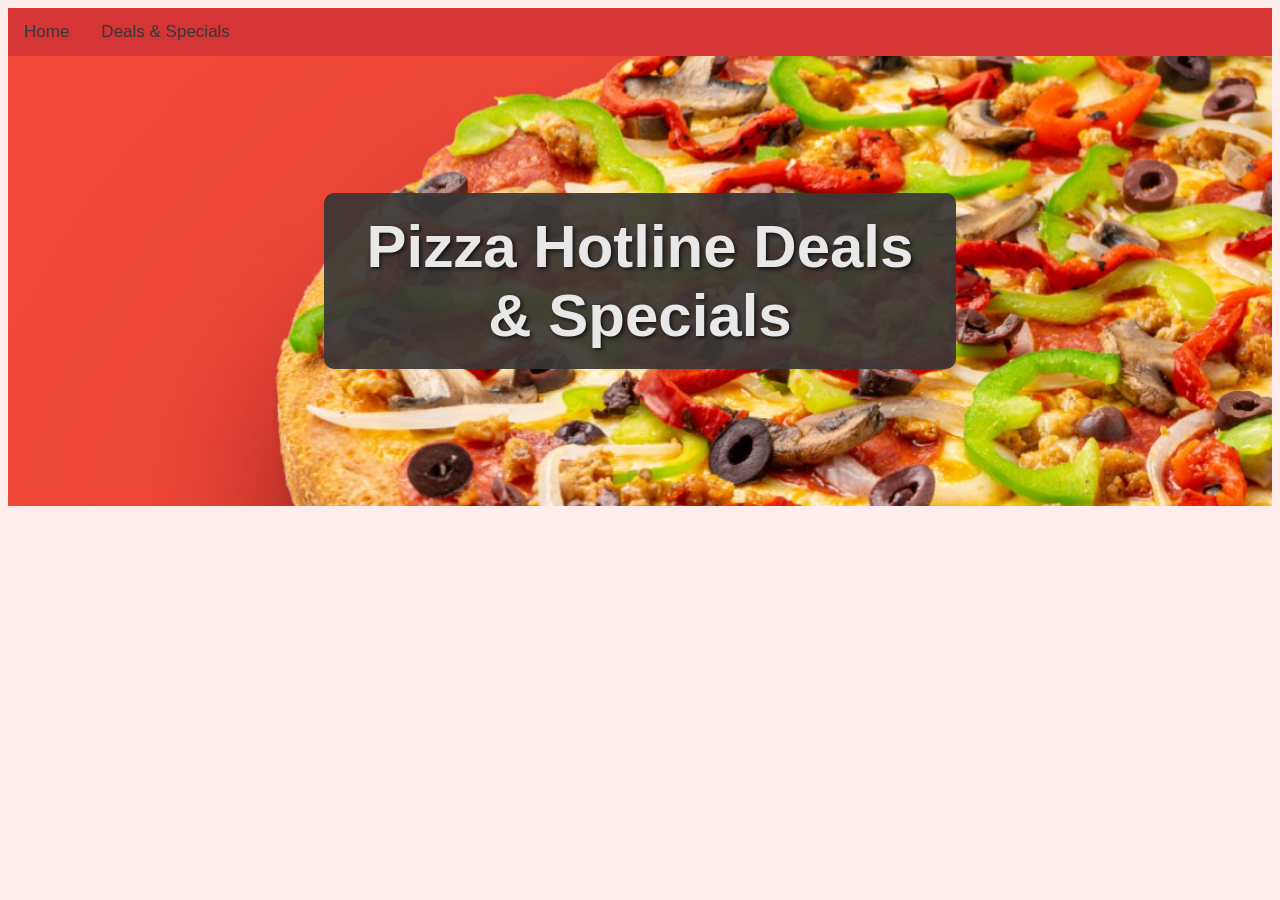
==== deals-and-specials.html @ b78f3666 "Main Page Close to Complete" ====
<!doctype html>
<html lang="en">
  <head>
    <meta charset="UTF-8" />
    <meta name="viewport" content="width=device-width, initial-scale=1.0" />
    <title>Pizza Hotline | Deals & Specials</title>
    <link rel="stylesheet" href="css/main.css" />
  </head>
  <body>
    <nav id="top-nav">
      <a href="index.html">Home</a>
      <a href="deals-and-specials.html">Deals & Specials</a>
    </nav>

    <header id="image-container">
      <h1 id="title">Pizza Hotline Deals & Specials</h1>
    </header>

    <main></main>
  </body>
</html>
---- css/main.css ----
/* root lets you make a set amount of colours to use as a colour 
palet but i mostly use it so i dont need to manulaly change all the colours if i want to change that 
colour */
:root {
  --black: #393737;
  --darkered: #b02a2a;
  --white: #e8e8e8;
  --deepred: #d43333;
  --red: #d53535;
}

* {
  font-size: 62.5%;
}

body {
  font-size: 1.8rem;
  background-color: #ffeded;
  font-family: Geneva, Tahoma, sans-serif;
}

h2 {
  font-size: 5rem;
  background: var(--red);
}

p {
  font-size: 2.4rem;
}

h3 {
  font-size: 4rem;
}

footer {
  background: var(--darkered);
  height: 200px;
  text-align: center;
}

#top-nav {
  background: var(--red);
  overflow: hidden;
  position: sticky;
  top: 0;
}

#top-nav a {
  float: left;
  color: var(--black);
  text-align: center;
  padding: 14px 16px;
  text-decoration: none;
  font-size: 17px;
}

#top-nav a:hover {
  background: var(--darkered);
  color: var(--white);
}

#top-nav a.active {
  background: var(--black);
  color: var(--white);
}

#title {
  text-align: center;
  font-size: 6rem;
  text-decoration: none;
  background: rgba(57, 55, 55, 0.92);
  position: absolute;
  top: 50%;
  left: 50%;
  transform: translate(-50%, -50%);
  margin: 0;
  padding: 1.5% 2.5%;
  text-shadow: 2px 2px 4px rgba(0, 0, 0, 0.7);
  color: var(--white);
  border-radius: 10px;
}

#image-container {
  position: relative; /* Establishes the coordinate space for the text */
  display: inline-block;
  background-image: url("../images/pepperoni-pizza.jpg");
  background-size: cover;
  background-repeat: no-repeat;
  width: 100%;
  height: 50vh;
}

#image-container img {
  display: block;
  width: 100%;
  height: auto;
}

.flex-wrapper {
  display: flex;
  justify-content: center;
  align-items: center;
  gap: 10%;
  margin-bottom: 3%;
}

.flex-wrapper div {
  width: 30%;
}
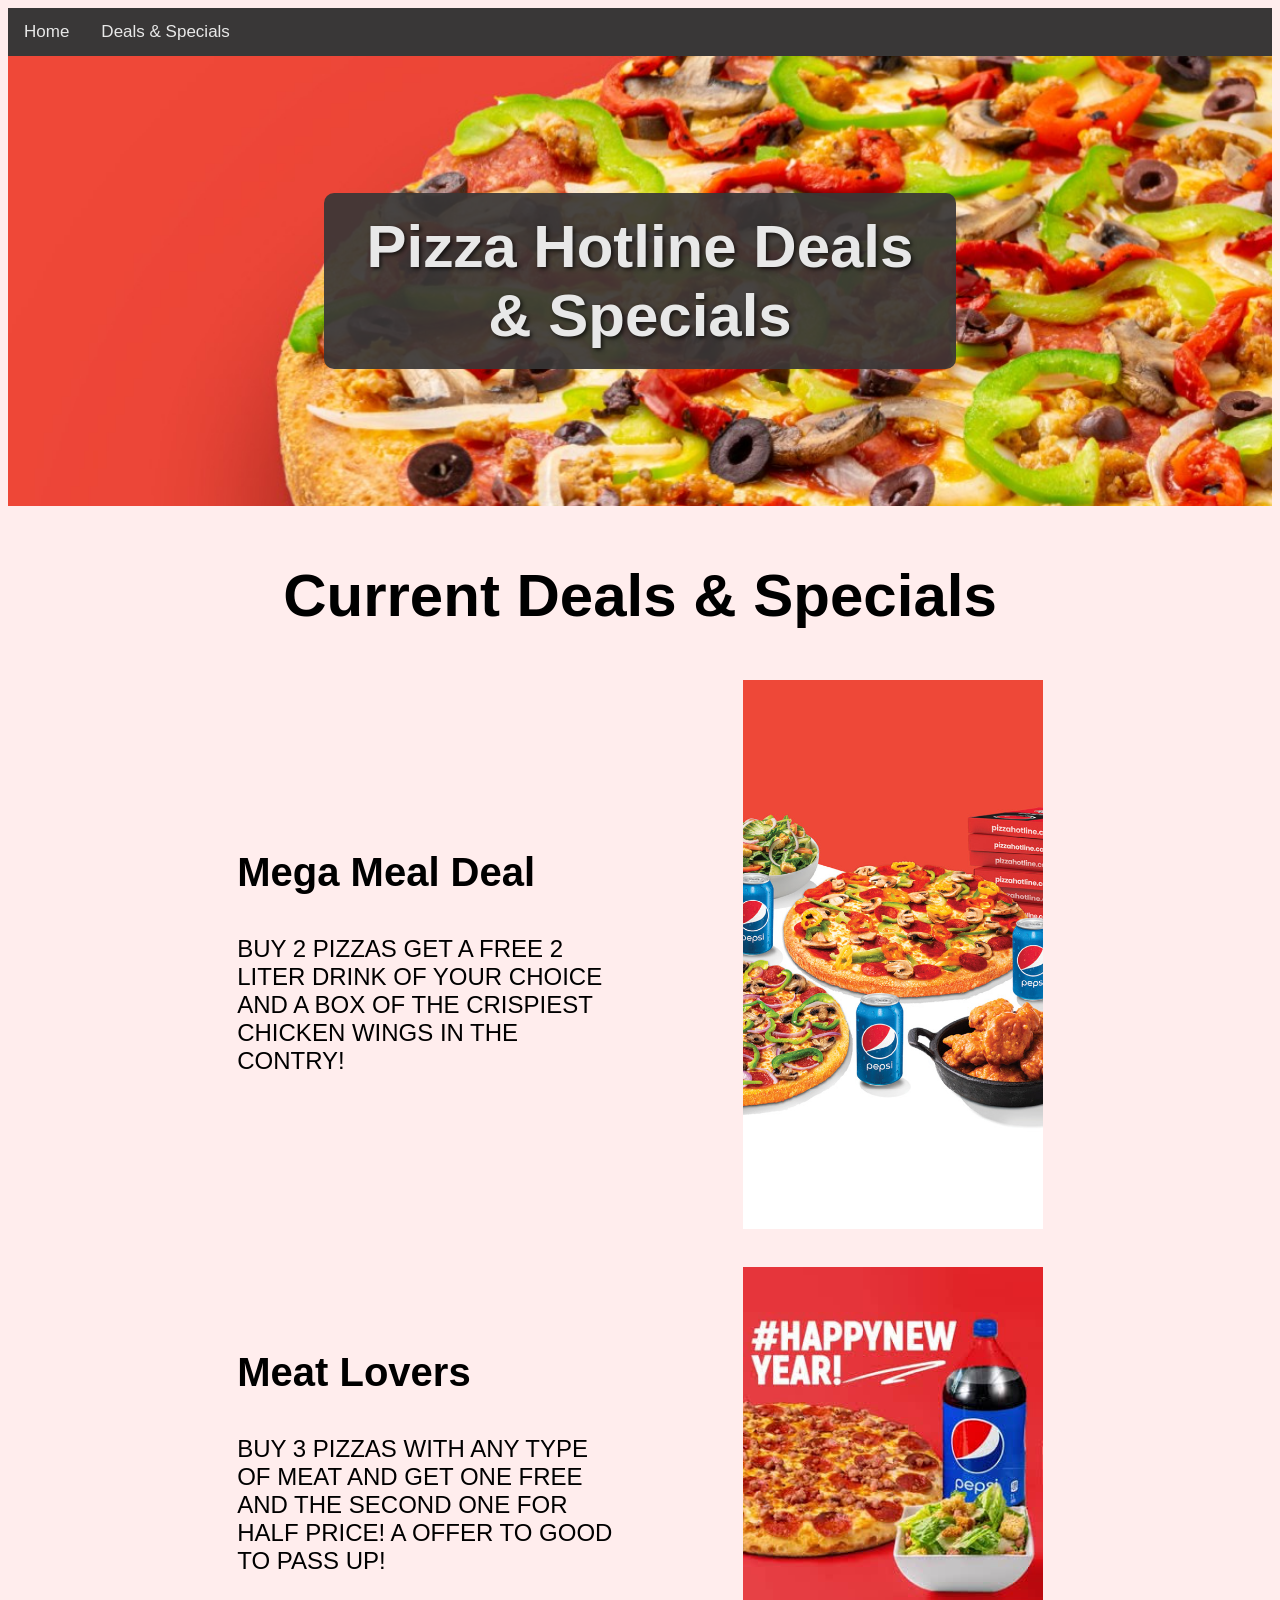
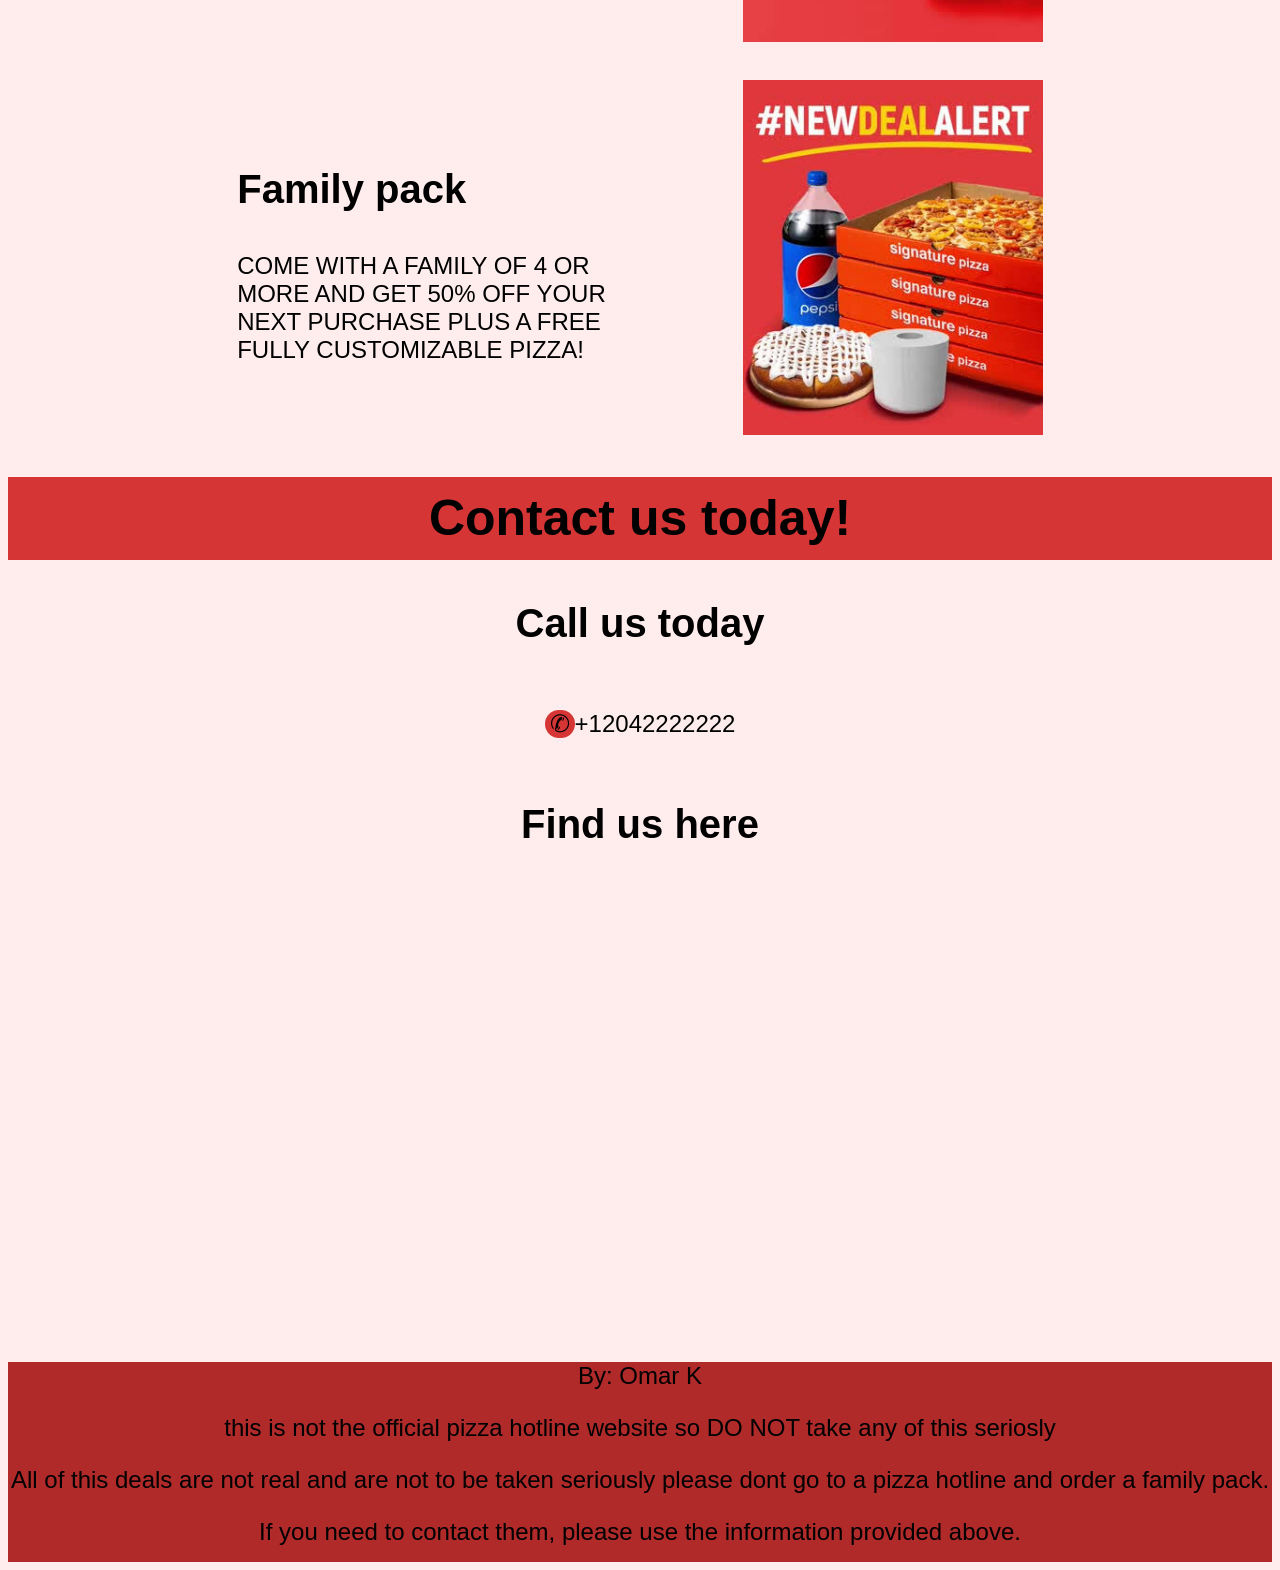
==== commit 84486ad4: "done the second page" ====
--- a/deals-and-specials.html
+++ b/deals-and-specials.html
@@ -16,6 +16,101 @@
       <h1 id="title">Pizza Hotline Deals & Specials</h1>
     </header>
 
-    <main></main>
+    <main>
+      <section>
+        <h1 style="text-align: center">Current Deals & Specials</h1>
+        <div class="flex-wrapper">
+          <div>
+            <h3>Mega Meal Deal</h3>
+            <p>
+              BUY 2 PIZZAS GET A FREE 2 LITER DRINK OF YOUR CHOICE AND A BOX OF
+              THE CRISPIEST CHICKEN WINGS IN THE CONTRY!
+            </p>
+          </div>
+          <img
+            src="images/meal1.jpg"
+            alt="The Mega Meal Deal"
+            style="width: 300px;"
+          />
+        </div>
+
+        <div class="flex-wrapper">
+          <div>
+            <h3>Meat Lovers</h3>
+            <p>
+              BUY 3 PIZZAS WITH ANY TYPE OF MEAT AND GET ONE FREE AND THE SECOND ONE FOR HALF PRICE! 
+              A OFFER TO GOOD TO PASS UP!
+            </p>
+          </div>
+          <img
+            src="images/meal2.jpg"
+            alt="The Meat Lovers Deal"
+            style="width: 300px;"
+          />
+        </div>
+      </section>
+
+        <div class="flex-wrapper">
+          <div>
+            <h3>Family pack</h3>
+            <p>
+              COME WITH A FAMILY OF 4 OR MORE AND GET 50% OFF YOUR NEXT PURCHASE PLUS A FREE FULLY CUSTOMIZABLE PIZZA!
+            </p>
+          </div>
+          <img
+            src="images/meal3.jpg"
+            alt="The Family Pack Deal"
+            style="width: 300px;"
+          />
+        </div>
+        </section>
+
+      <section>
+        <h2 style="text-align: center; padding: 1%">Contact us today!</h2>
+        <h3 style="text-align: center">Call us today</h3>
+        <div class="flex-wrapper" style="gap: 0px">
+          <p
+            style="
+              background: var(--red);
+              border-radius: 100px;
+              width: 30px;
+              text-align: center;
+            ">
+            &#9990;
+          </p>
+          <p>+12042222222</p>
+        </div>
+        <h3 style="text-align: center">Find us here</h3>
+        <iframe
+          src="https://www.google.com/maps/embed?pb=!1m16!1m12!1m3!1d82398.66665041787!2d-97.25390009813!3d49.80565101403265!2m3!1f0!2f0!3f0!3m2!1i1024!2i768!4f13.1!2m1!1spizza%20hotline!5e0!3m2!1sen!2sca!4v1781723562253!5m2!1sen!2sca"
+          width="90%"
+          height="450"
+          style="
+            border: 0;
+            position: relative;
+            left: 50%;
+            transform: translateX(-50%);
+          "
+          allowfullscreen="no"
+          loading="lazy"
+          title="Pizza Hotline Locations"
+          referrerpolicy="no-referrer-when-downgrade"></iframe>
+      </section>
+    </main>
+
+    <footer>
+      <p>By: Omar K</p>
+      <p>
+        this is not the official pizza hotline website so DO NOT take any of
+        this seriosly
+      </p>
+      <p>
+        All of this deals are not real and are not to be taken seriously please 
+        dont go to a pizza hotline and order a family pack.
+      </p>
+      <p>
+        If you need to contact them, please use the information provided above.
+      </p>
+    </footer>
   </body>
 </html>
--- a/css/main.css
+++ b/css/main.css
@@ -7,6 +7,7 @@
   --white: #e8e8e8;
   --deepred: #d43333;
   --red: #d53535;
+  --gray: #615e5e;
 }
 
 * {
@@ -17,6 +18,10 @@
   font-size: 1.8rem;
   background-color: #ffeded;
   font-family: Geneva, Tahoma, sans-serif;
+}
+
+h1 {
+  font-size: 6rem;
 }
 
 h2 {
@@ -39,7 +44,7 @@
 }
 
 #top-nav {
-  background: var(--red);
+  background: var(--black);
   overflow: hidden;
   position: sticky;
   top: 0;
@@ -47,7 +52,7 @@
 
 #top-nav a {
   float: left;
-  color: var(--black);
+  color: var(--white);
   text-align: center;
   padding: 14px 16px;
   text-decoration: none;
@@ -55,7 +60,7 @@
 }
 
 #top-nav a:hover {
-  background: var(--darkered);
+  background: var(--gray);
   color: var(--white);
 }
 
@@ -69,10 +74,14 @@
   font-size: 6rem;
   text-decoration: none;
   background: rgba(57, 55, 55, 0.92);
+  /* I used this to make the element be to its closest positioned 
+  ancestor wich here i would use it with an img that has a position of relative
+  to be that ancestor */
   position: absolute;
   top: 50%;
   left: 50%;
   transform: translate(-50%, -50%);
+  /* this is a way to center the element */
   margin: 0;
   padding: 1.5% 2.5%;
   text-shadow: 2px 2px 4px rgba(0, 0, 0, 0.7);
@@ -81,9 +90,11 @@
 }
 
 #image-container {
-  position: relative; /* Establishes the coordinate space for the text */
+  /* here is the position relative */
+  position: relative; 
   display: inline-block;
   background-image: url("../images/pepperoni-pizza.jpg");
+  z-index: -1;
   background-size: cover;
   background-repeat: no-repeat;
   width: 100%;
